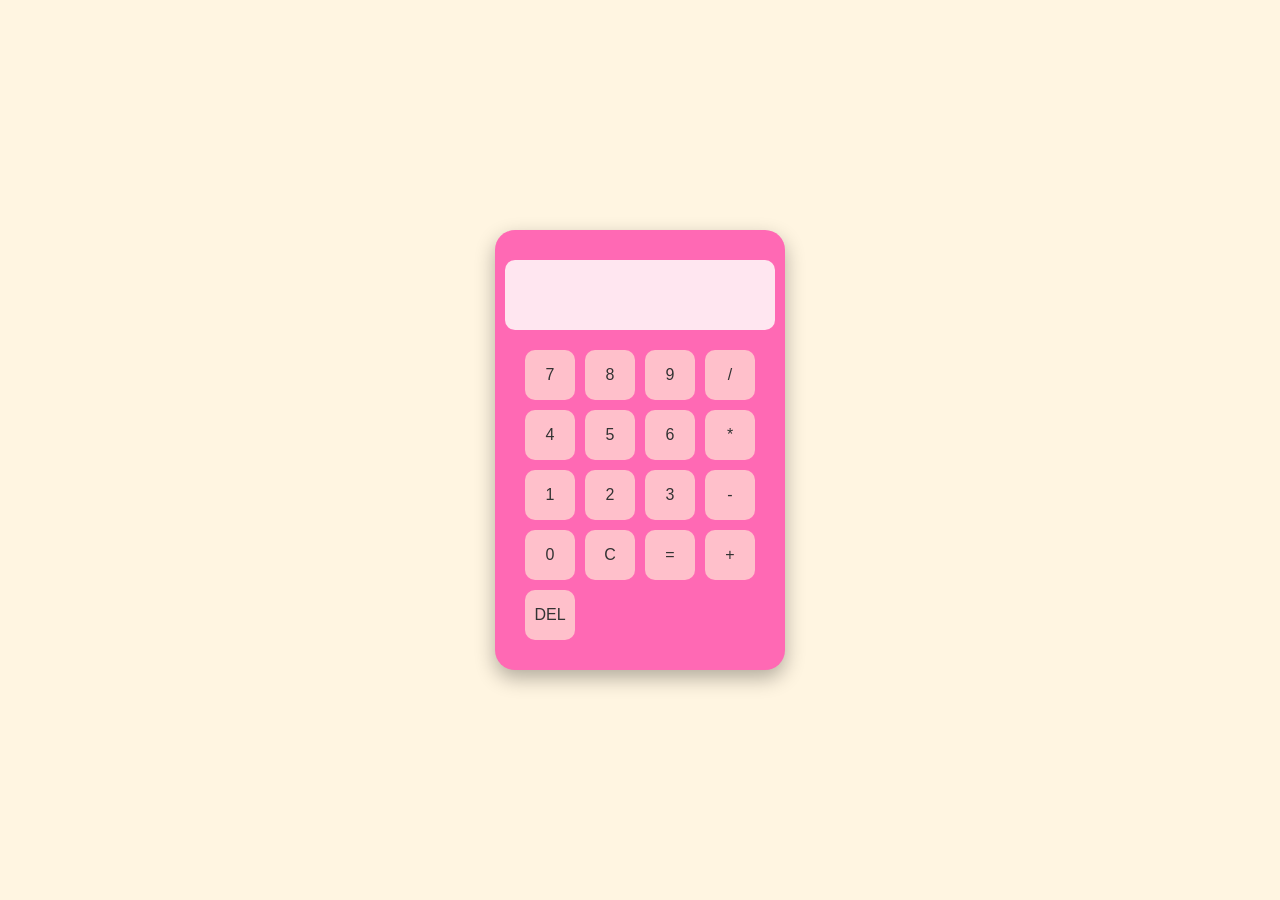
==== index.html @ 81f4c09e "Add files via upload "task 1 calculator"" ====
<!DOCTYPE html>
<html>
<head>
  <title>Calculator</title>
  <link rel="stylesheet" href="style.css">
</head>
<body>

<div class="calculator">
  <input type="text" id="display" disabled>

  <div class="buttons">
    <button>7</button>
    <button>8</button>
    <button>9</button>
    <button>/</button>

    <button>4</button>
    <button>5</button>
    <button>6</button>
    <button>*</button>

    <button>1</button>
    <button>2</button>
    <button>3</button>
    <button>-</button>

    <button>0</button>
    <button>C</button>
    <button>=</button>
    <button>+</button>
    <button>DEL</button>
  </div>
</div>

<script src="script.js"></script>
</body>
</html>
---- style.css ----
body {
  display: flex;
  justify-content: center;
  align-items: center;
  height: 100vh;              /* full screen height */
  margin: 0;
  background-color: #FFF5E1;   /* soft cream color */
  font-family: Arial, sans-serif;
}

.calculator {
  background-color: #FF69B4;    /* hot pink */
  width: 250px;                 /* vertical rectangle width */
  padding: 30px 20px;
  border-radius: 20px;
  box-shadow: 0 8px 20px rgba(0,0,0,0.3);  /* soft shadow */
  display: flex;
  flex-direction: column;       /* stack display and buttons vertically */
  align-items: center;
}

#display {
  width: 100%;
  height: 50px;
  margin-bottom: 20px;
  font-size: 22px;
  text-align: right;
  padding: 10px;
  border-radius: 10px;
  border: none;
  background-color: #ffe6f0;  /* light pink for contrast */
  color: #333;
}

.buttons {
  display: grid;
  grid-template-columns: repeat(4, 50px); /* 4 buttons per row */
  grid-gap: 10px;
}

button {
  width: 50px;
  height: 50px;
  border: none;
  border-radius: 10px;
  background-color: #ffc0cb;   /* soft pink */
  color: #333;
  font-size: 16px;
  cursor: pointer;
  transition: 0.2s;
}

button:hover {
  background-color: #ffb6c1;   /* darker pink on hover */
}
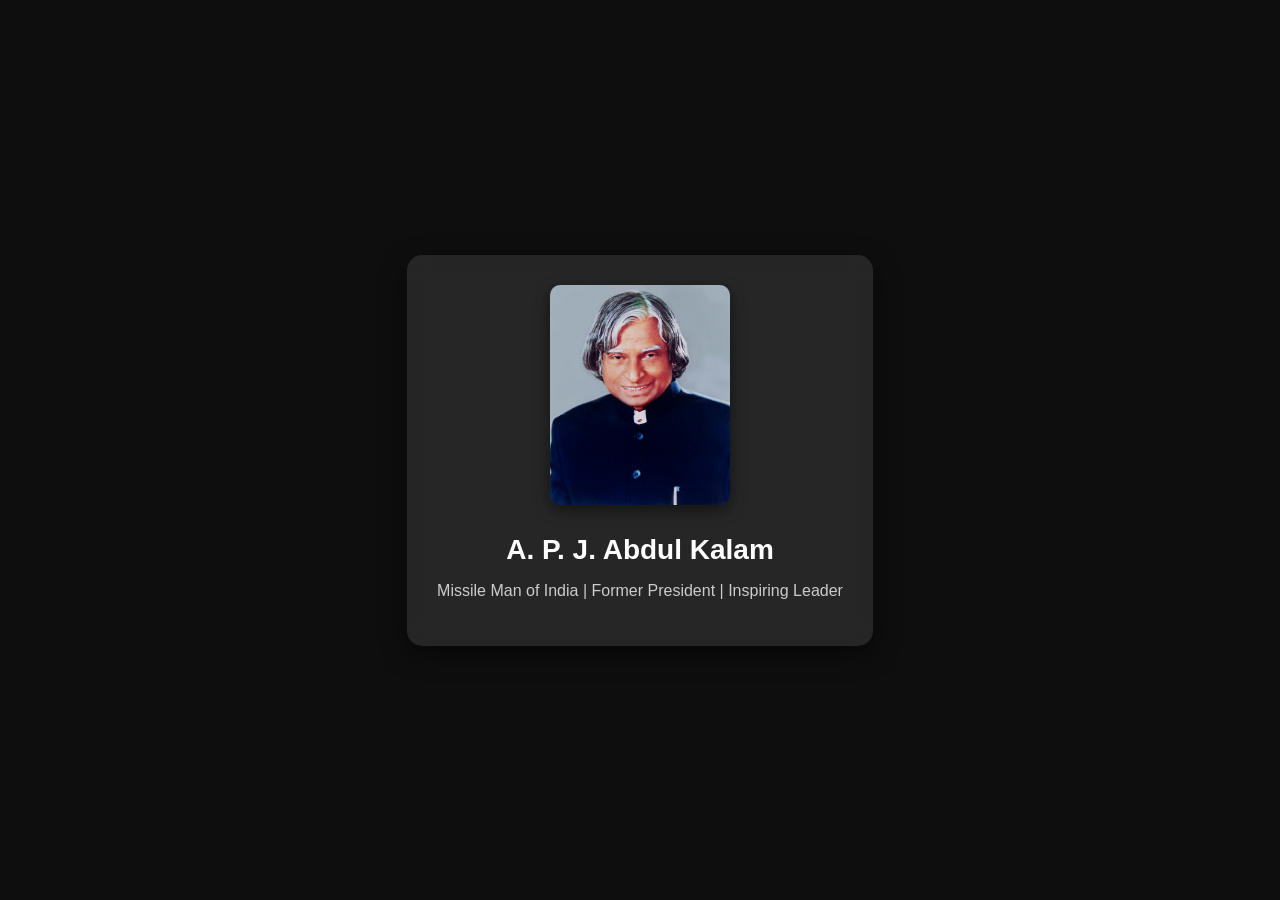
==== commit 6cfbe1c5: "Add files via upload "task 2 tribute page"" ====
--- a/index.html
+++ b/index.html
@@ -1,38 +1,16 @@
 <!DOCTYPE html>
 <html>
 <head>
-  <title>Calculator</title>
+  <title>APJ Abdul Kalam Tribute</title>
   <link rel="stylesheet" href="style.css">
 </head>
 <body>
 
-<div class="calculator">
-  <input type="text" id="display" disabled>
-
-  <div class="buttons">
-    <button>7</button>
-    <button>8</button>
-    <button>9</button>
-    <button>/</button>
-
-    <button>4</button>
-    <button>5</button>
-    <button>6</button>
-    <button>*</button>
-
-    <button>1</button>
-    <button>2</button>
-    <button>3</button>
-    <button>-</button>
-
-    <button>0</button>
-    <button>C</button>
-    <button>=</button>
-    <button>+</button>
-    <button>DEL</button>
-  </div>
+<div class="container">
+  <img src="imj/A._P._J._Abdul_Kalam.jpg" alt="APJ Abdul Kalam">
+  <h1>A. P. J. Abdul Kalam</h1>
+  <p>Missile Man of India | Former President | Inspiring Leader</p>
 </div>
 
-<script src="script.js"></script>
 </body>
 </html>
--- a/style.css
+++ b/style.css
@@ -1,55 +1,47 @@
 body {
+  margin: 0;
+  height: 100vh;
+  background-color: #0e0e0e; /* dark background */
+  font-family: Arial, sans-serif;
+
   display: flex;
   justify-content: center;
   align-items: center;
-  height: 100vh;              /* full screen height */
-  margin: 0;
-  background-color: #FFF5E1;   /* soft cream color */
-  font-family: Arial, sans-serif;
+  color: white;
 }
 
-.calculator {
-  background-color: #FF69B4;    /* hot pink */
-  width: 250px;                 /* vertical rectangle width */
-  padding: 30px 20px;
-  border-radius: 20px;
-  box-shadow: 0 8px 20px rgba(0,0,0,0.3);  /* soft shadow */
-  display: flex;
-  flex-direction: column;       /* stack display and buttons vertically */
-  align-items: center;
+/* Center box */
+.container {
+  text-align: center;
+  background: rgba(255, 255, 255, 0.1);
+  padding: 30px;
+  border-radius: 15px;
+
+  backdrop-filter: blur(10px);
+  box-shadow: 0 8px 25px rgba(0,0,0,0.5);
 }
 
-#display {
-  width: 100%;
-  height: 50px;
-  margin-bottom: 20px;
-  font-size: 22px;
-  text-align: right;
-  padding: 10px;
+/* Image styling */
+.container img {
+  width: 180px;
+  height: 220px;
   border-radius: 10px;
-  border: none;
-  background-color: #ffe6f0;  /* light pink for contrast */
-  color: #333;
+  margin-bottom: 15px;
 }
 
-.buttons {
-  display: grid;
-  grid-template-columns: repeat(4, 50px); /* 4 buttons per row */
-  grid-gap: 10px;
+/* Heading */
+.container h1 {
+  margin: 10px 0;
+  font-size: 28px;
 }
 
-button {
-  width: 50px;
-  height: 50px;
-  border: none;
+/* Subtitle */
+.container p {
+  font-size: 16px;
+  color: #ccc;
+}
+img {
+  width: 180px;
   border-radius: 10px;
-  background-color: #ffc0cb;   /* soft pink */
-  color: #333;
-  font-size: 16px;
-  cursor: pointer;
-  transition: 0.2s;
-}
-
-button:hover {
-  background-color: #ffb6c1;   /* darker pink on hover */
+  box-shadow: 0 5px 15px rgba(0,0,0,0.5);
 }
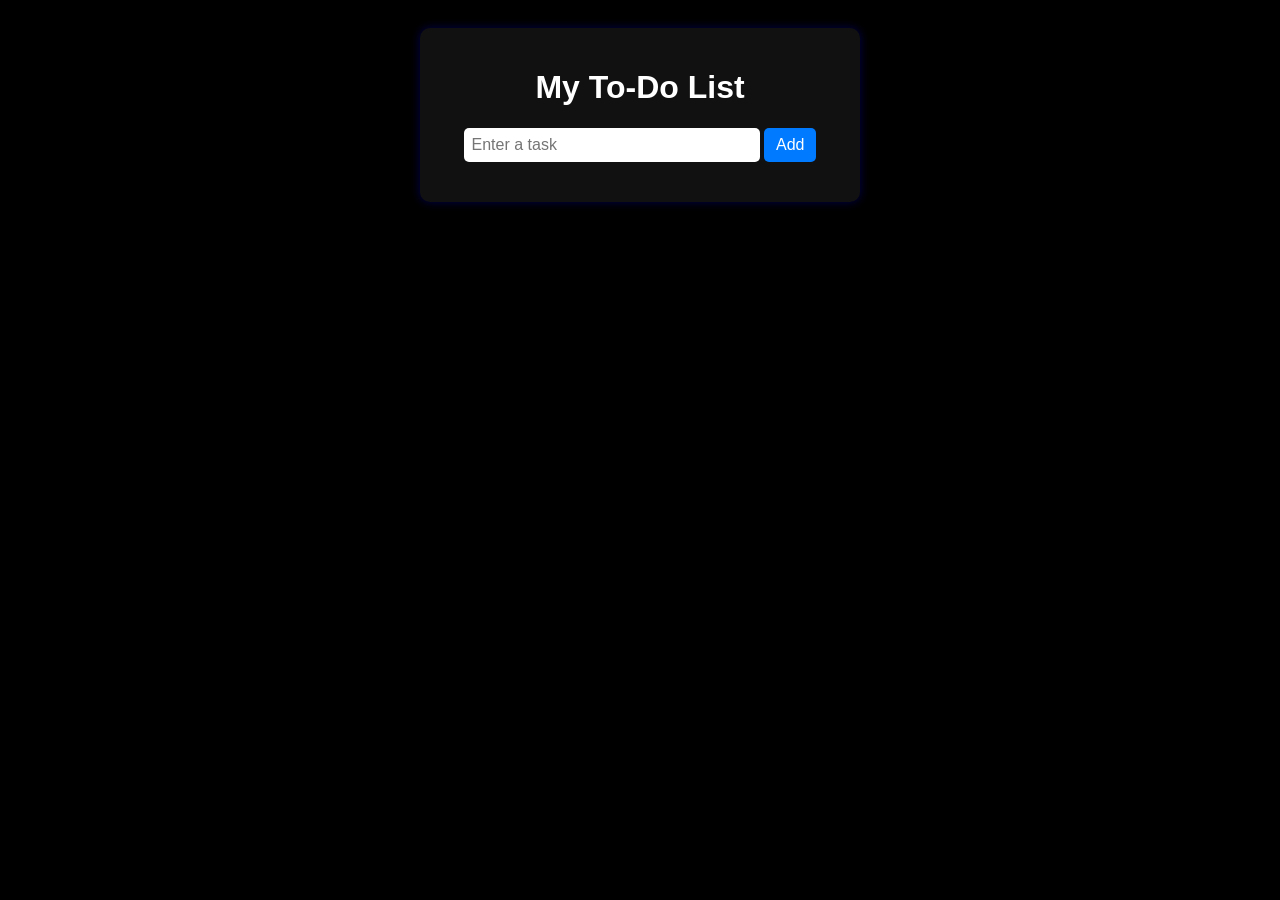
==== commit 886b86b0: "Add files via upload "task 3 to-do app"" ====
--- a/index.html
+++ b/index.html
@@ -1,16 +1,21 @@
 <!DOCTYPE html>
-<html>
+<html lang="en">
 <head>
-  <title>APJ Abdul Kalam Tribute</title>
-  <link rel="stylesheet" href="style.css">
+    <meta charset="UTF-8">
+    <meta name="viewport" content="width=device-width, initial-scale=1.0">
+    <title>To-Do App</title>
+    <link rel="stylesheet" href="style.css">
 </head>
 <body>
+    <div class="container">
+        <h1>My To-Do List</h1>
 
-<div class="container">
-  <img src="imj/A._P._J._Abdul_Kalam.jpg" alt="APJ Abdul Kalam">
-  <h1>A. P. J. Abdul Kalam</h1>
-  <p>Missile Man of India | Former President | Inspiring Leader</p>
-</div>
+        <input type="text" id="taskInput" placeholder="Enter a task">
+        <button id="addBtn">Add</button>
 
+        <ul id="taskList"></ul>
+    </div>
+
+    <script src="script.js"></script>
 </body>
 </html>
--- a/style.css
+++ b/style.css
@@ -1,47 +1,69 @@
 body {
-  margin: 0;
-  height: 100vh;
-  background-color: #0e0e0e; /* dark background */
-  font-family: Arial, sans-serif;
-
-  display: flex;
-  justify-content: center;
-  align-items: center;
-  color: white;
+    font-family: Arial, sans-serif;
+    background: #000;   /* black background */
+    color: white;
+    text-align: center;
+    padding: 20px;
 }
 
-/* Center box */
 .container {
-  text-align: center;
-  background: rgba(255, 255, 255, 0.1);
-  padding: 30px;
-  border-radius: 15px;
-
-  backdrop-filter: blur(10px);
-  box-shadow: 0 8px 25px rgba(0,0,0,0.5);
+    background: #111; 
+    padding: 20px;
+    border-radius: 10px;
+    width: 80%;
+    max-width: 400px;
+    margin: auto;
+    box-shadow: 0px 0px 10px rgba(0,0,255,0.3);
 }
 
-/* Image styling */
-.container img {
-  width: 180px;
-  height: 220px;
-  border-radius: 10px;
-  margin-bottom: 15px;
+input {
+    width: 70%;
+    padding: 8px;
+    font-size: 16px;
+    border-radius: 5px;
+    border: none;
 }
 
-/* Heading */
-.container h1 {
-  margin: 10px 0;
-  font-size: 28px;
+button {
+    padding: 8px 12px;
+    font-size: 16px;
+    cursor: pointer;
+    background: #007BFF;
+    color: white;
+    border: none;
+    border-radius: 5px;}
+
+ul {
+    list-style: none;
+    padding: 0;
+    margin-top: 20px;
 }
 
-/* Subtitle */
-.container p {
-  font-size: 16px;
-  color: #ccc;
+li {
+    background:#007BFF;
+     color: white;
+    padding: 8px;
+    margin-bottom: 10px;
+    border-radius: 5px;
+    display: flex;
+    justify-content: space-between;
+    align-items: center;
 }
-img {
-  width: 180px;
-  border-radius: 10px;
-  box-shadow: 0 5px 15px rgba(0,0,0,0.5);
+
+li.done {
+    text-decoration: line-through;
+     background: #555;   /* gray when completed */
+    color: #ccc;
+}
+
+li button {
+    background: red;
+    color: white;
+    border: none;
+    border-radius: 5px;
+    cursor: pointer;
+    padding: 2px 6px;
+}
+button:hover {
+    background: #0056b3;
 }
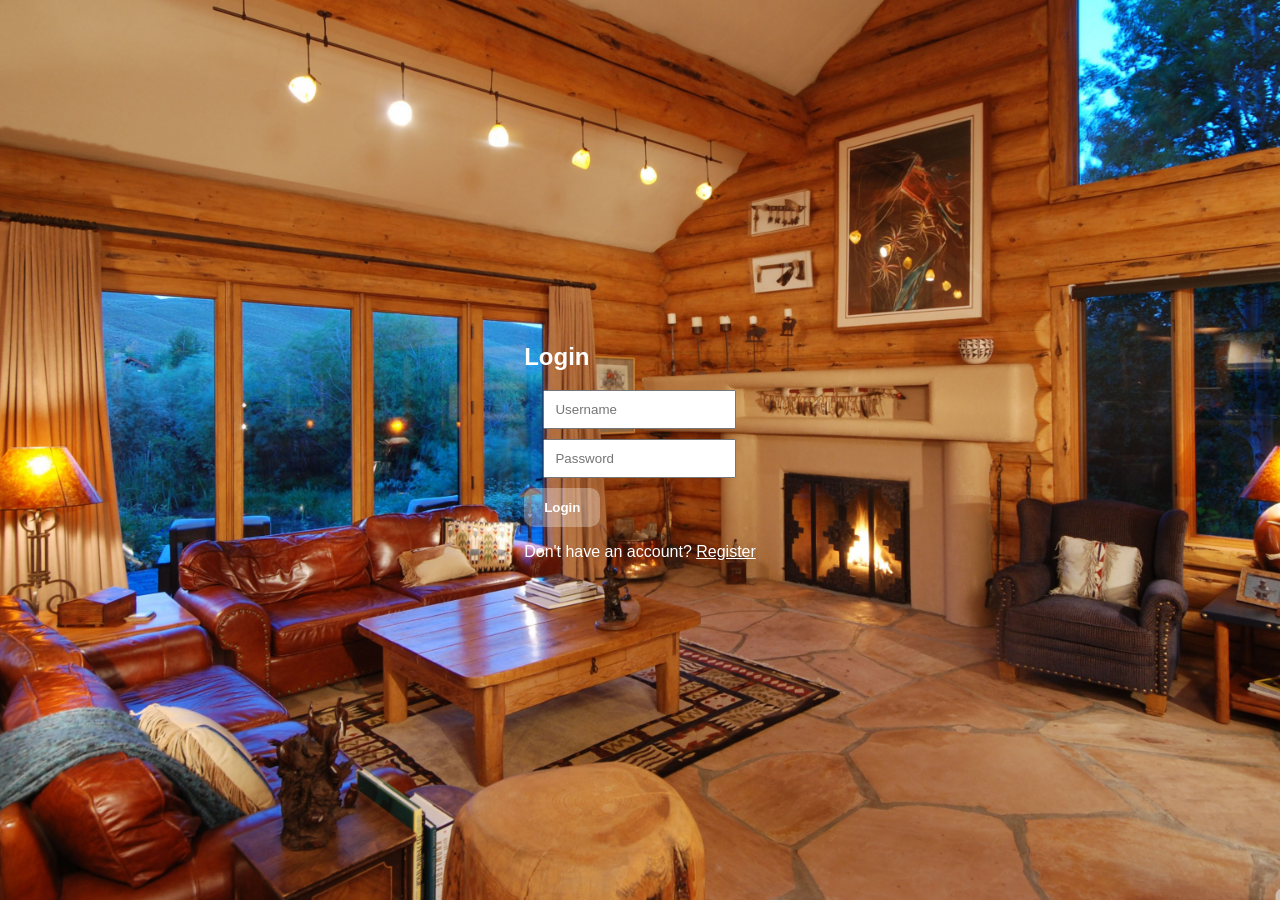
==== commit 2ae97792: "Add files via upload "task 4 login authentication"" ====
--- a/index.html
+++ b/index.html
@@ -1,21 +1,18 @@
 <!DOCTYPE html>
-<html lang="en">
+<html>
 <head>
-    <meta charset="UTF-8">
-    <meta name="viewport" content="width=device-width, initial-scale=1.0">
-    <title>To-Do App</title>
-    <link rel="stylesheet" href="style.css">
+  <title>Login</title>
+  <link rel="stylesheet" href="style.css">
 </head>
 <body>
-    <div class="container">
-        <h1>My To-Do List</h1>
+<div class="login-box">
+<h2>Login</h2>
+<input type="text" id="loginUsername" placeholder="Username">
+<input type="password" id="loginPassword" placeholder="Password">
+<button onclick="login()">Login</button>
 
-        <input type="text" id="taskInput" placeholder="Enter a task">
-        <button id="addBtn">Add</button>
-
-        <ul id="taskList"></ul>
-    </div>
-
-    <script src="script.js"></script>
+<p>Don't have an account? <a href="register.html">Register</a></p>
+</div>
+<script src="script.js"></script>
 </body>
-</html>+</html>
--- a/style.css
+++ b/style.css
@@ -1,69 +1,75 @@
-body {
-    font-family: Arial, sans-serif;
-    background: #000;   /* black background */
-    color: white;
-    text-align: center;
-    padding: 20px;
+
+/* Glassmorphism container */
+.dashboard-box {
+  background: rgba(255, 255, 255, 0.2);
+  backdrop-filter: blur(10px);
+  -webkit-backdrop-filter: blur(10px);
+  padding: 50px 60px;
+  border-radius: 20px;
+  box-shadow: 0 8px 32px rgba(0,0,0,0.37);
+  text-align: center;
+  max-width: 500px;
 }
 
-.container {
-    background: #111; 
-    padding: 20px;
+.dashboard-box h1 {
+  font-size: 2.5em;
+  margin-bottom: 20px;
+  color: #fff;
+}
+.dashboard-box p {
+  font-size: 1.2em;
+  margin-bottom: 30px;
+  color: #f0f0f0;
+}
+.dashboard-box button {
+  padding: 12px 25px;
+  font-size: 1em;
+  border: none;
+  border-radius: 12px;
+  background-color: rgba(255, 255, 255, 0.3);
+  color: #fff;
+  cursor: pointer;
+  transition: 0.3s ease;
+}
+
+.dashboard-box button:hover {
+  background-color: rgba(255, 255, 255, 0.5);
+}
+.login-box button{
+    padding: 12px 20px;
     border-radius: 10px;
-    width: 80%;
-    max-width: 400px;
-    margin: auto;
-    box-shadow: 0px 0px 10px rgba(0,0,255,0.3);
+    border: none;
+    cursor: pointer;
+    background-color: rgba(255,255,255,0.3);
+    color: white;
+    font-weight: bold;
+}
+.login-box a{
+    color:#fff;
+    text-decoration:underline;
+}
+body {
+  font-family: Arial, sans-serif;
+  margin: 0;
+  color: #fff;
+
+  background-image: url("images/wp4024517-cozy-wallpapers.jpg");
+  background-size: cover;
+  background-repeat: no-repeat;
+  background-position: center;
+
+  display: flex;
+  justify-content: center;
+  align-items: center;
+  height: 100vh;
 }
 
 input {
-    width: 70%;
-    padding: 8px;
-    font-size: 16px;
-    border-radius: 5px;
-    border: none;
+  display: block;
+  margin: 10px auto;
+  padding: 10px;
 }
 
 button {
-    padding: 8px 12px;
-    font-size: 16px;
-    cursor: pointer;
-    background: #007BFF;
-    color: white;
-    border: none;
-    border-radius: 5px;}
-
-ul {
-    list-style: none;
-    padding: 0;
-    margin-top: 20px;
-}
-
-li {
-    background:#007BFF;
-     color: white;
-    padding: 8px;
-    margin-bottom: 10px;
-    border-radius: 5px;
-    display: flex;
-    justify-content: space-between;
-    align-items: center;
-}
-
-li.done {
-    text-decoration: line-through;
-     background: #555;   /* gray when completed */
-    color: #ccc;
-}
-
-li button {
-    background: red;
-    color: white;
-    border: none;
-    border-radius: 5px;
-    cursor: pointer;
-    padding: 2px 6px;
-}
-button:hover {
-    background: #0056b3;
+  padding: 10px 20px;
 }
